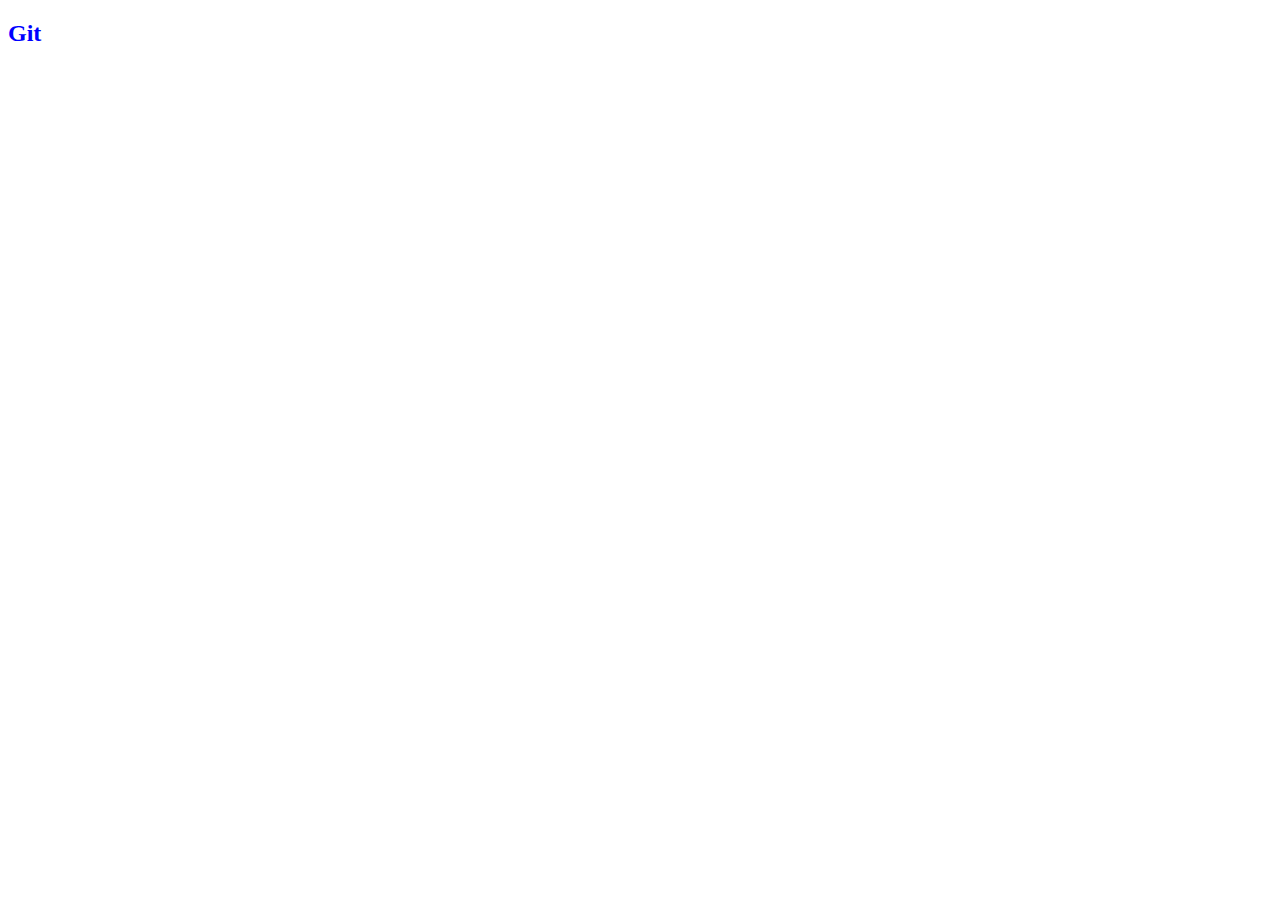
==== index.html @ 6284686d "first commit" ====
<!DOCTYPE html>
<html lang="en">
<head>
    <meta charset="UTF-8">
    <meta http-equiv="X-UA-Compatible" content="IE=edge">
    <meta name="viewport" content="width=device-width, initial-scale=1.0">
    <title>Git</title>
    <link rel="stylesheet" href="style.css">
</head>
<body>
    <h2>Git</h2>
</body>
</html>
---- style.css ----
h2{
    color: blue;
}
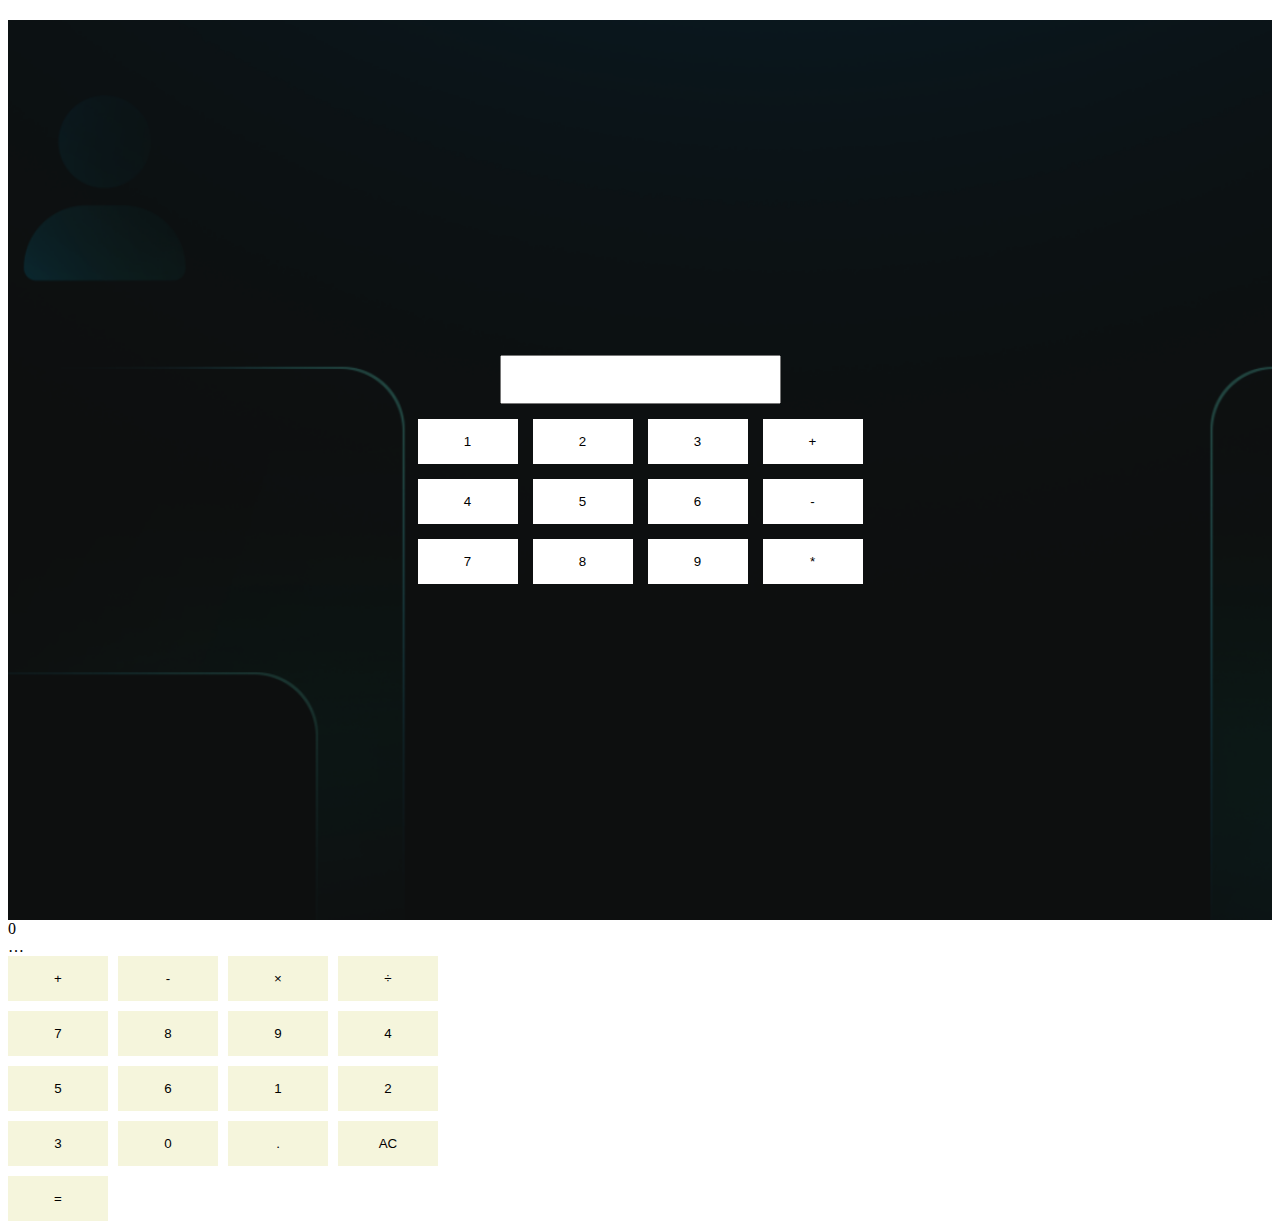
==== commit 1608b7b5: "html done" ====
--- a/index.html
+++ b/index.html
@@ -8,6 +8,96 @@
     <link rel="stylesheet" href="style.css">
 </head>
 <body>
-    <h2>Git</h2>
-</body>
-</html>+    <h2></h2>
+    <div class="container">
+        <div class="hero--banner">
+            <div class="input">
+                <input type="text">
+            </div>
+            <div class="calc-flex">
+                
+            <button class="calc">1</button>
+            <button class="calc">2</button>
+            <button class="calc">3</button>
+            <button class="calc">+</button>
+
+            <button class="calc">4</button>
+            <button class="calc">5</button>
+            <button class="calc">6</button>
+            <button class="calc">-</button>
+
+            <button class="calc">7</button>
+            <button class="calc">8</button>
+            <button class="calc">9</button>
+            <button class="calc">*</button>
+
+        </div>
+    </div>
+
+    </div>
+
+    <div class=”calculator”>
+        <div class=”calculator__display”>0</div>
+        <div class=”calculator__keys”> … </div>
+      </div>
+
+      <div class="calculator__keys">
+        <button class="key--operator" data-action="add">+</button>
+        <button class="key--operator" data-action="subtract">-</button>
+        <button class="key--operator" data-action="multiply">&times;</button>
+        <button class="key--operator" data-action="divide">÷</button>
+        <button>7</button>
+        <button>8</button>
+        <button>9</button>
+        <button>4</button>
+        <button>5</button>
+        <button>6</button>
+        <button>1</button>
+        <button>2</button>
+        <button>3</button>
+        <button>0</button>
+        <button data-action="decimal">.</button>
+        <button data-action="clear">AC</button>
+        <button class="key--equal" data-action="calculate">=</button>
+      </div>
+      <script>
+        const calculator = document.querySelector('.calculator');
+        const key = document.querySelector('.calculator__keys');
+        const display = document.querySelector('.calculator__display')
+
+        key.addEventListener('click', function(e){
+            if(e.target.matches('button')){
+                const key = e.target;
+                const action = key.dataset.action;
+                const keyValue = key.textContent;
+                const displayValue = key.textContent;
+                console.log(e);
+                if (!action) {
+  if (displayValue === '0') {
+    display.textContent = keyValue
+  }
+}
+            if (
+                action === 'add' ||
+                action === 'subtract' ||
+                action === 'multiply' ||
+                action === 'divide'
+                ) {
+                console.log('operator key!')
+            }
+            if (action === 'decimal') {
+                console.log('decimal key!')
+            }
+
+            if (action === 'clear') {
+                console.log('clear key!')
+            }
+
+            if (action === 'calculate') {
+                 console.log('equal key!')
+            }
+            }
+
+        })
+        </script>
+</body>--- a/style.css
+++ b/style.css
@@ -1,3 +1,53 @@
 h2{
     color: blue;
+}
+.hero--banner{
+    background-image: url(./assets/images/vmaker-home-banner.png);
+    background-size: cover;
+    background-repeat: no-repeat;
+    width: 100%;
+    display: flex;
+    justify-content: center;
+    align-items: center;
+    flex-direction: column;
+    height: 100vh;
+    gap: 15px;
+}
+.calc-flex {
+    display: grid;
+    grid-template-columns: repeat(100px, 1fr);
+    grid-template-columns: repeat(4, 100px);
+    gap: 15px;
+}
+button.calc{
+    padding: 15px 25px;
+    background-color: #fff;
+    color: #000;
+    outline: none;
+    border: none;
+}
+input[type="text"]{
+    display: inline;
+    width: 100%;
+    display: flex;
+    padding: 15px 100px 15px 0;
+    width: 100%;
+    outline: none;
+}
+.input {
+    display: flex;
+    justify-content: center;
+    align-items: center;
+}
+.calculator__keys {
+    display: grid;
+    grid-template-columns: repeat(4, 100px);
+    gap: 10px;
+}
+.calculator__keys button{
+    padding: 15px 25px;
+    background-color: beige;
+    color: #000;
+    outline: none;
+    border: none;
 }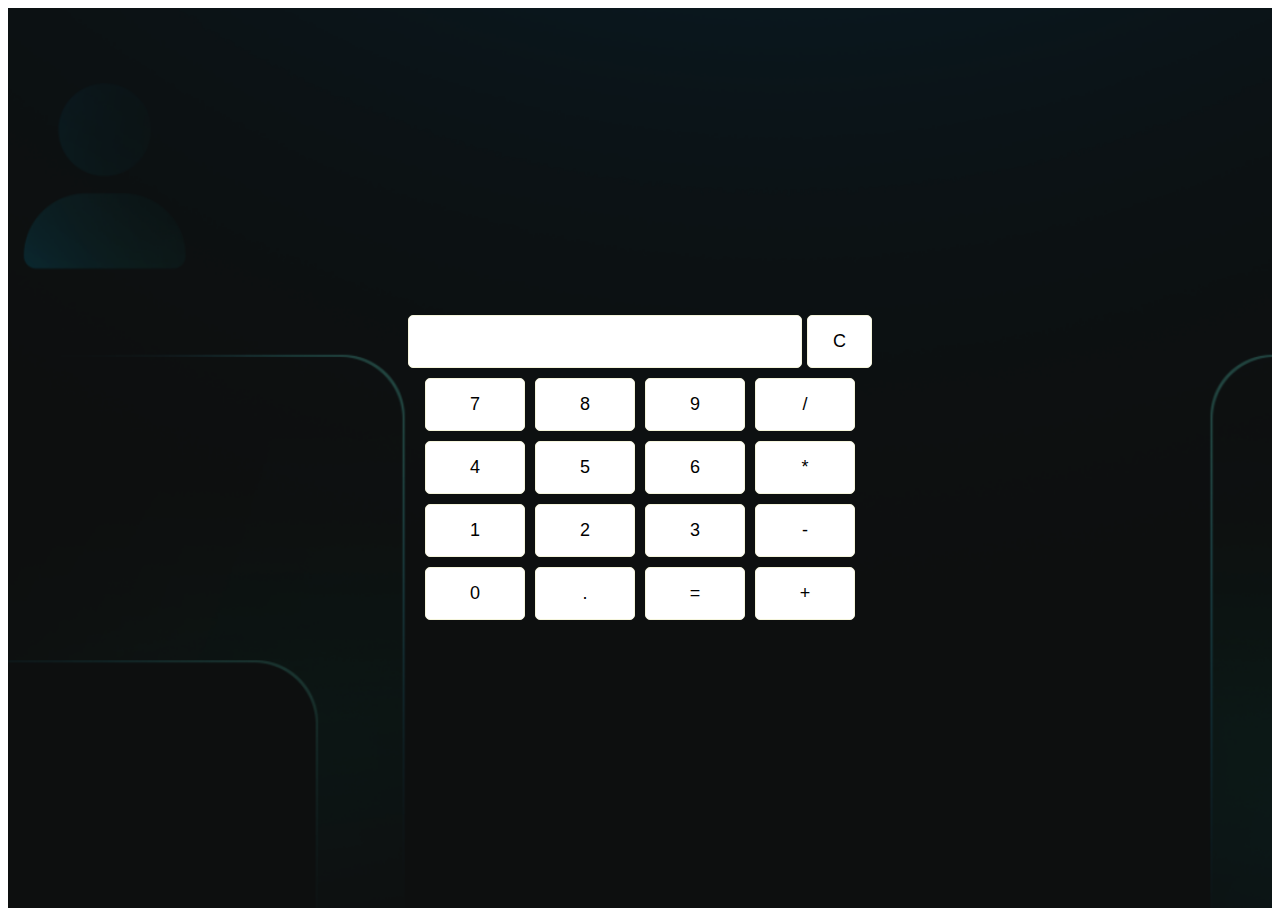
==== commit bf036d38: "calculator done" ====
--- a/index.html
+++ b/index.html
@@ -4,100 +4,78 @@
     <meta charset="UTF-8">
     <meta http-equiv="X-UA-Compatible" content="IE=edge">
     <meta name="viewport" content="width=device-width, initial-scale=1.0">
-    <title>Git</title>
+    <title>Document</title>
     <link rel="stylesheet" href="style.css">
 </head>
 <body>
-    <h2></h2>
     <div class="container">
-        <div class="hero--banner">
-            <div class="input">
-                <input type="text">
+        <br>
+        <div class="calc">
+            <div class="row">
+                <input type='text' id='result' class ='screen' style="text-align: right;">
+                </div>
+                <div class="row">
+                    <input type='button' value = 'C' onclick="clearScreen()" class="clear"/>
+                </div>
             </div>
-            <div class="calc-flex">
-                
-            <button class="calc">1</button>
-            <button class="calc">2</button>
-            <button class="calc">3</button>
-            <button class="calc">+</button>
-
-            <button class="calc">4</button>
-            <button class="calc">5</button>
-            <button class="calc">6</button>
-            <button class="calc">-</button>
-
-            <button class="calc">7</button>
-            <button class="calc">8</button>
-            <button class="calc">9</button>
-            <button class="calc">*</button>
-
-        </div>
+        </table>
+        <div class="keys">
+        <input class="numbers" type="button" value="7" class="button" onClick="display('7')"></input>
+        <input class="numbers" type="button" value="8" class="button " onClick="display('8')"></input>
+    
+        <input class="numbers" type="button" value="9" class="button" onClick="display('9')"></input>
+    
+        <input class="numbers" type="button" value="/" class="operator" onClick="display('/')"></input>
+    
+        <input class="numbers" type="button" value="4" class="button" onClick="display('4')"></input>
+    
+        <input class="numbers" type="button" value="5" class="button" onClick="display('5')"></input>
+    
+        <input class="numbers" type="button" value="6" class="button" onClick="display('6')"></input>
+    
+        <input class="numbers" type="button" value="*" class="operator" onClick="display('*')"></input>
+    
+        <input class="numbers" type="button" value="1" class="button" onClick="display('1')"></input>
+    
+        <input class="numbers" type="button" value="2" class="button" onClick="display('2')"></input>
+    
+        <input class="numbers" type="button" value="3" class="button" onClick="display('3')"></input>
+    
+        <input class="numbers" type="button" value="-" class="operator" onClick="display('-')"></input>
+    
+        <input class="numbers" type="button" value="0" class="button" onClick="display('0')"></input>
+    
+        <input class="numbers" type="button" value="." class="button" onClick="display('.')"></input>
+    
+        <input class="numbers" type="button" value= "=" class="button equal-sign" onClick="solve()"></input>
+    
+        <input class="numbers" type="button" value="+" class="operator" onClick="display('+')"></input>
+    
+    </div> 
+    
     </div>
 
-    </div>
+    <script>
+        function display(val){
 
-    <div class=”calculator”>
-        <div class=”calculator__display”>0</div>
-        <div class=”calculator__keys”> … </div>
-      </div>
+document.getElementById('result').value += val
 
-      <div class="calculator__keys">
-        <button class="key--operator" data-action="add">+</button>
-        <button class="key--operator" data-action="subtract">-</button>
-        <button class="key--operator" data-action="multiply">&times;</button>
-        <button class="key--operator" data-action="divide">÷</button>
-        <button>7</button>
-        <button>8</button>
-        <button>9</button>
-        <button>4</button>
-        <button>5</button>
-        <button>6</button>
-        <button>1</button>
-        <button>2</button>
-        <button>3</button>
-        <button>0</button>
-        <button data-action="decimal">.</button>
-        <button data-action="clear">AC</button>
-        <button class="key--equal" data-action="calculate">=</button>
-      </div>
-      <script>
-        const calculator = document.querySelector('.calculator');
-        const key = document.querySelector('.calculator__keys');
-        const display = document.querySelector('.calculator__display')
+return val
 
-        key.addEventListener('click', function(e){
-            if(e.target.matches('button')){
-                const key = e.target;
-                const action = key.dataset.action;
-                const keyValue = key.textContent;
-                const displayValue = key.textContent;
-                console.log(e);
-                if (!action) {
-  if (displayValue === '0') {
-    display.textContent = keyValue
-  }
 }
-            if (
-                action === 'add' ||
-                action === 'subtract' ||
-                action === 'multiply' ||
-                action === 'divide'
-                ) {
-                console.log('operator key!')
-            }
-            if (action === 'decimal') {
-                console.log('decimal key!')
-            }
+function solve(){
+    let x = document.getElementById('result').value
 
-            if (action === 'clear') {
-                console.log('clear key!')
-            }
+let y = eval(x);
 
-            if (action === 'calculate') {
-                 console.log('equal key!')
-            }
-            }
+    document.getElementById('result').value = y
 
-        })
-        </script>
-</body>+return y
+
+}
+function clearScreen(){
+    document.getElementById('result').value=""
+}
+    </script>
+</body>
+</html>--- a/style.css
+++ b/style.css
@@ -13,41 +13,57 @@
     height: 100vh;
     gap: 15px;
 }
-.calc-flex {
+
+input[type="text"] {
+    padding: 18px 15px 18px 200px;
+    border: 1px solid beige;
+    border-radius: 5px;
+}
+
+.keys {
     display: grid;
-    grid-template-columns: repeat(100px, 1fr);
     grid-template-columns: repeat(4, 100px);
-    gap: 15px;
+    gap: 10px;
 }
-button.calc{
+.container{
+    display: flex;
+    justify-content: center;
+    align-items: center;
+    flex-direction: column;
+    background-image: url(./assets/images/vmaker-home-banner.png);
+    background-size: cover;
+    background-repeat: no-repeat;
+    height: 100vh;
+}
+input[type="button"]{
     padding: 15px 25px;
     background-color: #fff;
     color: #000;
     outline: none;
-    border: none;
+    border: 1px solid beige;
+    border-radius: 5px;
+    font-size: 18px;
 }
-input[type="text"]{
-    display: inline;
+input[type="button"]:hover{
+    background-color: rgb(136, 136, 127);
+    color: rgb(101, 215, 101);
+}
+.calc {
+    display: flex;
+    align-items: center;
     width: 100%;
-    display: flex;
-    padding: 15px 100px 15px 0;
-    width: 100%;
-    outline: none;
+    justify-content: center;
+    margin-bottom: 10px;
+    gap: 5px;
 }
-.input {
-    display: flex;
-    justify-content: center;
-    align-items: center;
-}
-.calculator__keys {
-    display: grid;
-    grid-template-columns: repeat(4, 100px);
-    gap: 10px;
-}
-.calculator__keys button{
-    padding: 15px 25px;
-    background-color: beige;
-    color: #000;
-    outline: none;
-    border: none;
+
+@media only screen and (max-width:767px) {
+    .keys {
+        display: grid;
+        grid-template-columns: repeat(3, 100px);
+        gap: 10px;
+    }
+    input[type="text"] {
+        padding: 18px 55px;
+    }
 }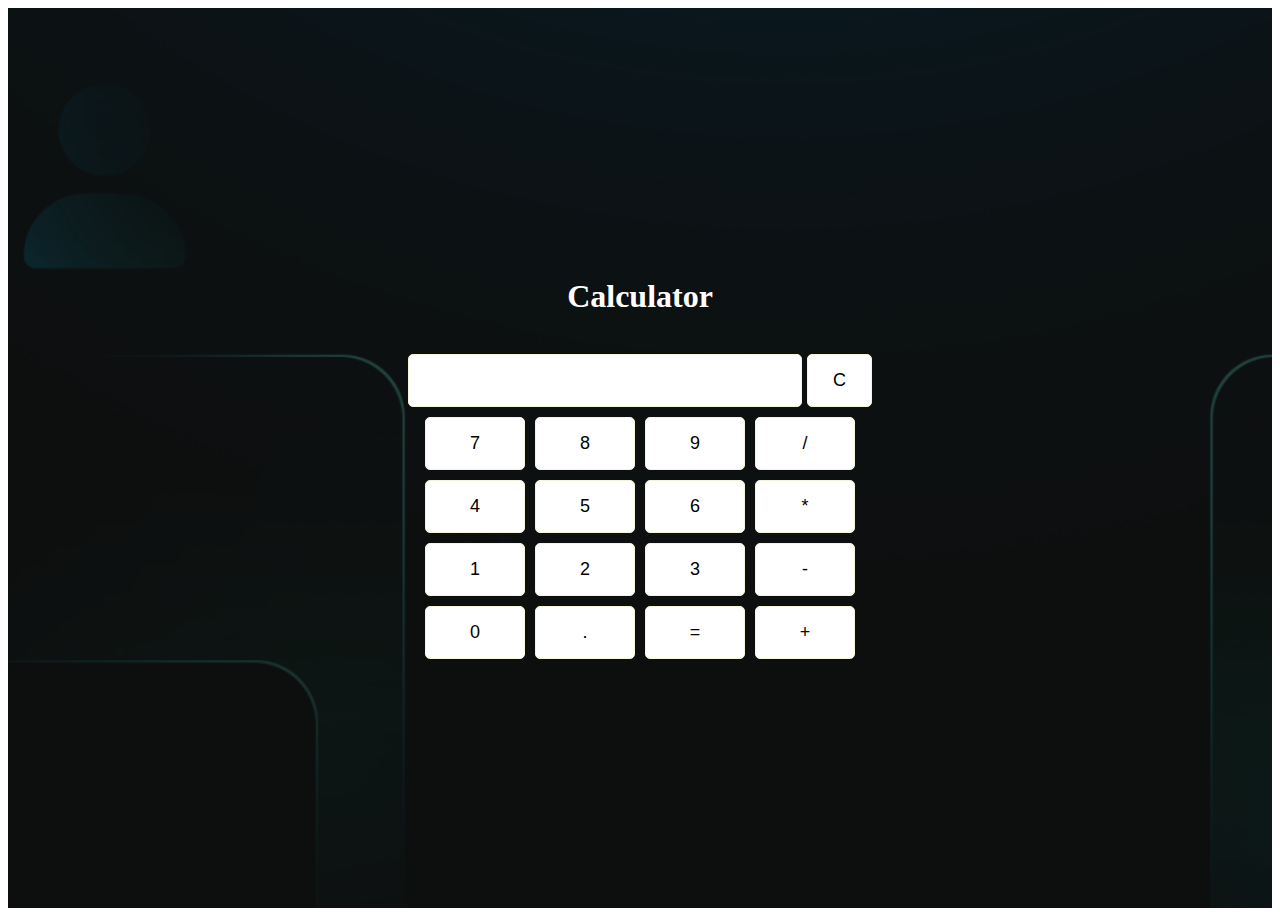
==== commit ea8e366b: "done" ====
--- a/index.html
+++ b/index.html
@@ -9,6 +9,7 @@
 </head>
 <body>
     <div class="container">
+        <h1>Calculator</h1>
         <br>
         <div class="calc">
             <div class="row">
--- a/style.css
+++ b/style.css
@@ -1,5 +1,5 @@
-h2{
-    color: blue;
+h1{
+    color: #fff;
 }
 .hero--banner{
     background-image: url(./assets/images/vmaker-home-banner.png);
@@ -45,8 +45,9 @@
     font-size: 18px;
 }
 input[type="button"]:hover{
-    background-color: rgb(136, 136, 127);
-    color: rgb(101, 215, 101);
+    background-color: #333;
+    color: #fff;
+    margin-top: -2px;
 }
 .calc {
     display: flex;
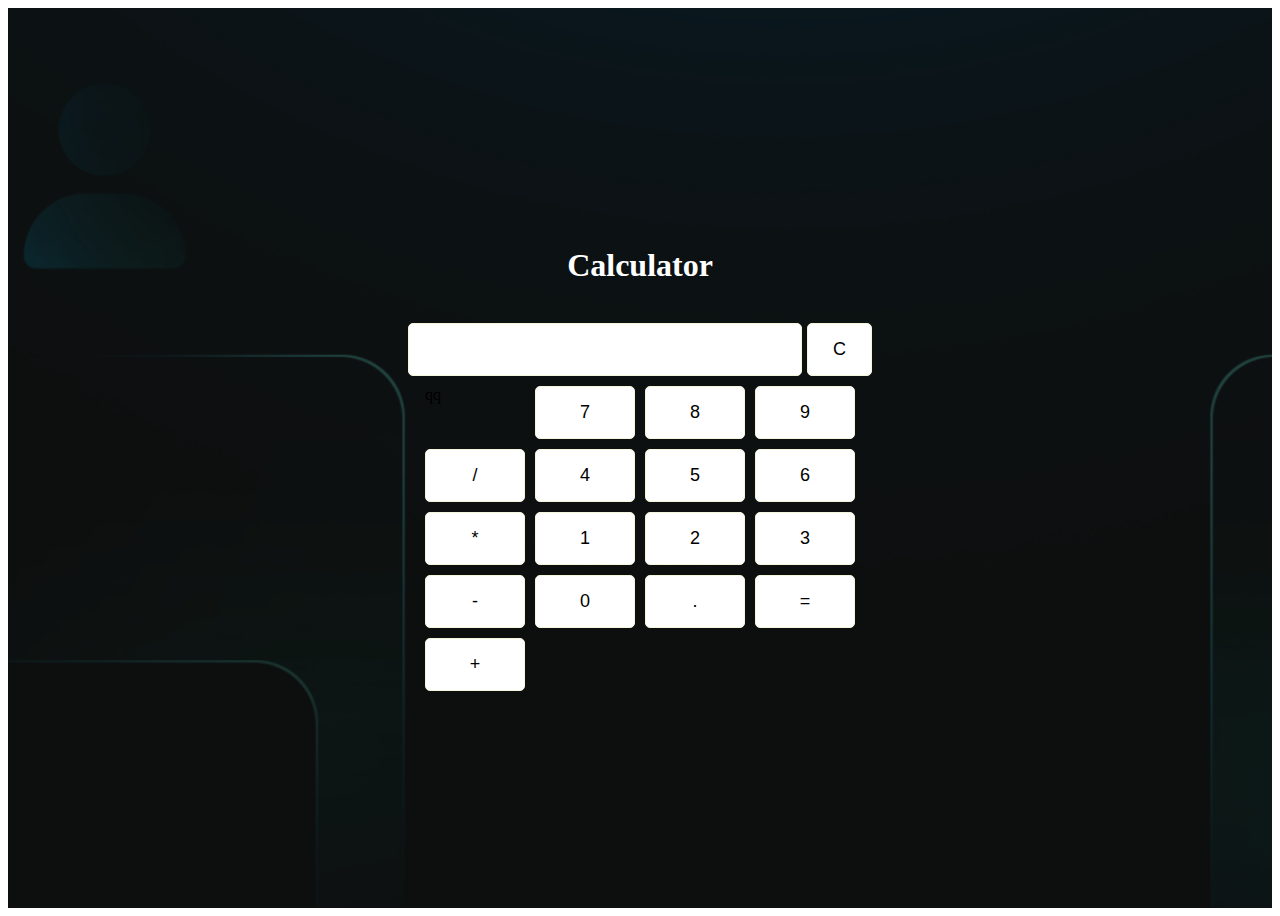
==== commit 8aeb2ebd: "dev" ====
--- a/index.html
+++ b/index.html
@@ -20,7 +20,7 @@
                 </div>
             </div>
         </table>
-        <div class="keys">
+        <div class="keys">qq
         <input class="numbers" type="button" value="7" class="button" onClick="display('7')"></input>
         <input class="numbers" type="button" value="8" class="button " onClick="display('8')"></input>
     
@@ -57,6 +57,8 @@
     </div>
 
     <script>
+      
+
         function display(val){
 
 document.getElementById('result').value += val
--- a/style.css
+++ b/style.css
@@ -1,19 +1,6 @@
 h1{
     color: #fff;
 }
-.hero--banner{
-    background-image: url(./assets/images/vmaker-home-banner.png);
-    background-size: cover;
-    background-repeat: no-repeat;
-    width: 100%;
-    display: flex;
-    justify-content: center;
-    align-items: center;
-    flex-direction: column;
-    height: 100vh;
-    gap: 15px;
-}
-
 input[type="text"] {
     padding: 18px 15px 18px 200px;
     border: 1px solid beige;
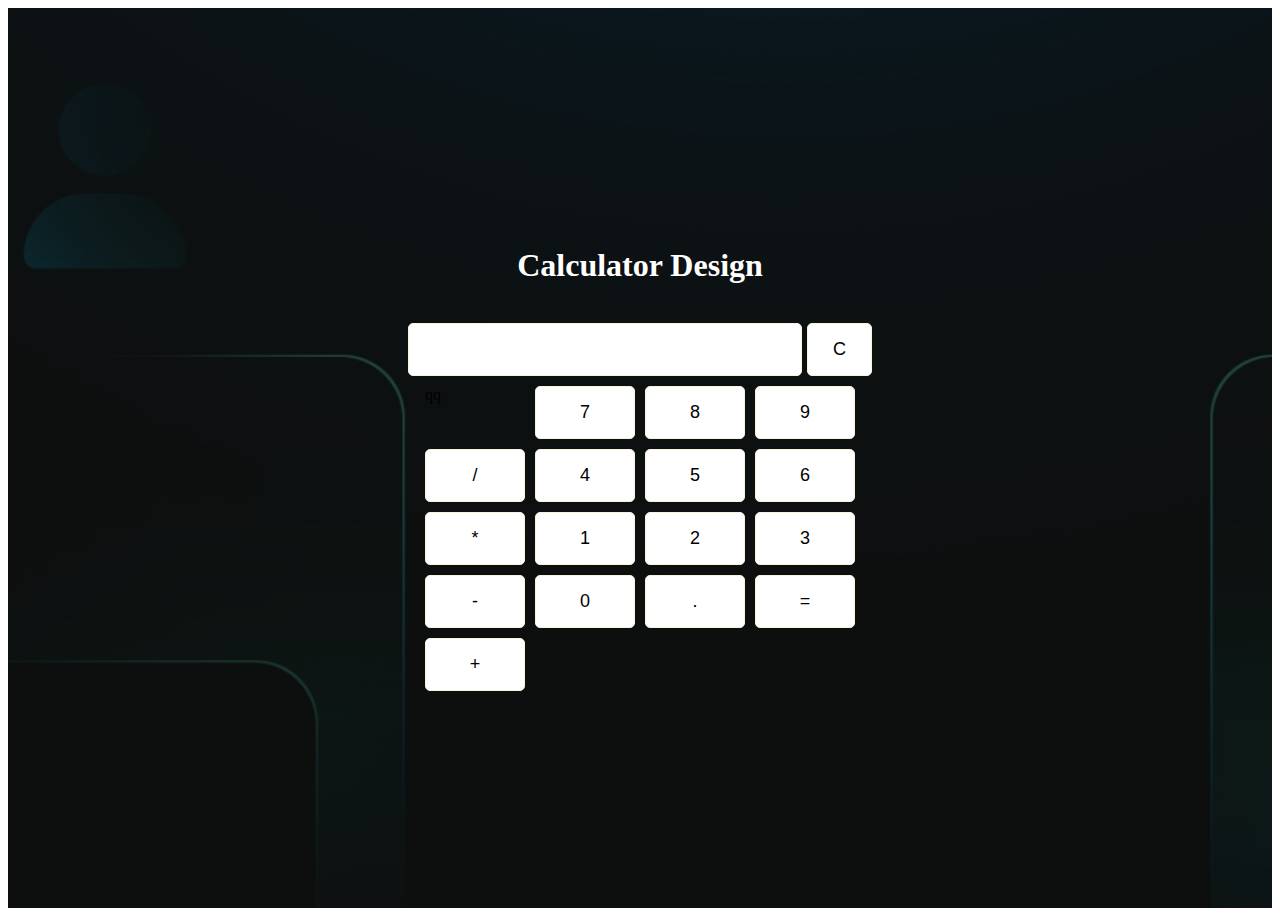
==== commit 83cf50fb: "name change" ====
--- a/index.html
+++ b/index.html
@@ -9,7 +9,7 @@
 </head>
 <body>
     <div class="container">
-        <h1>Calculator</h1>
+        <h1>Calculator Design</h1>
         <br>
         <div class="calc">
             <div class="row">
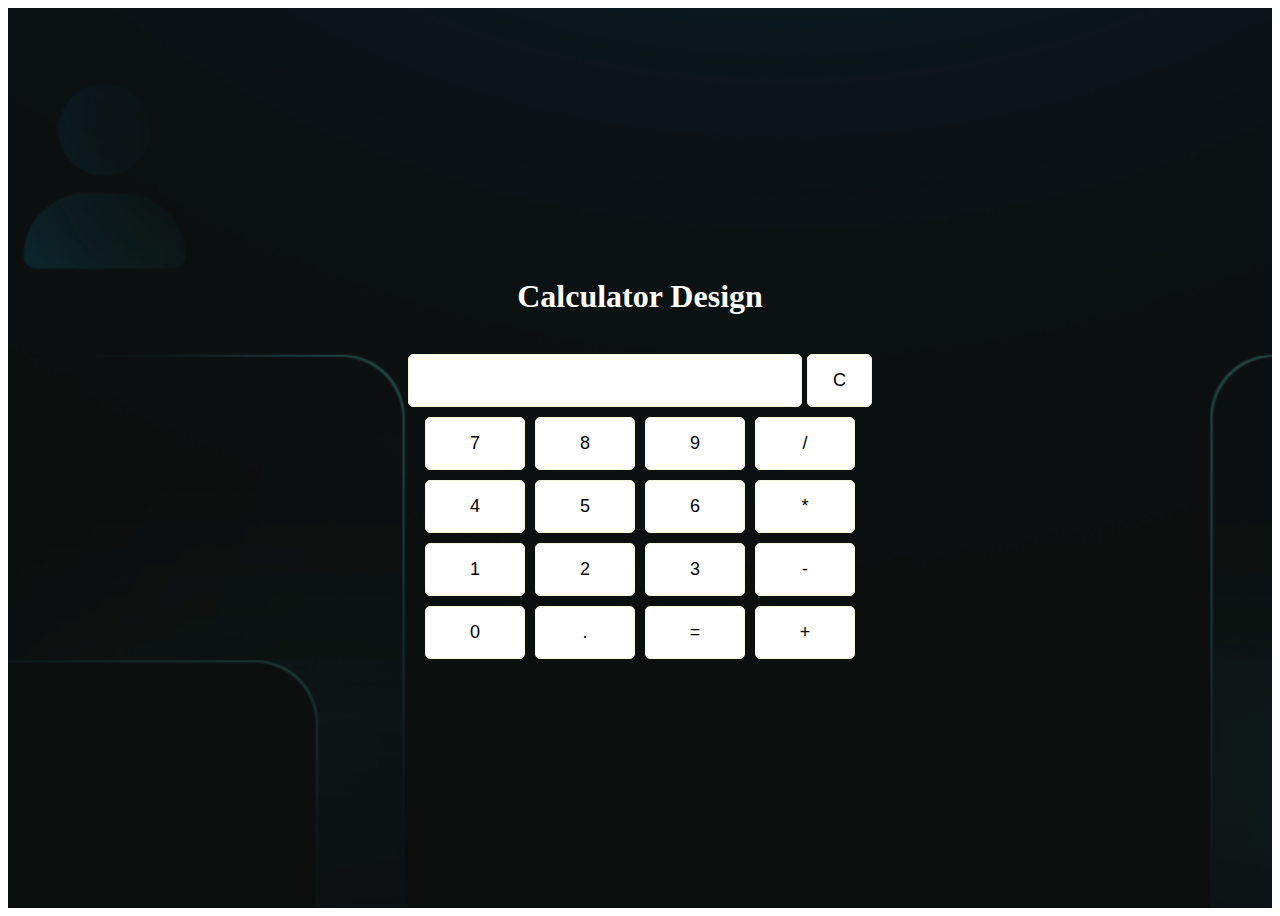
==== commit cd1c9af6: "Update index.html" ====
--- a/index.html
+++ b/index.html
@@ -20,7 +20,7 @@
                 </div>
             </div>
         </table>
-        <div class="keys">qq
+        <div class="keys">
         <input class="numbers" type="button" value="7" class="button" onClick="display('7')"></input>
         <input class="numbers" type="button" value="8" class="button " onClick="display('8')"></input>
     
